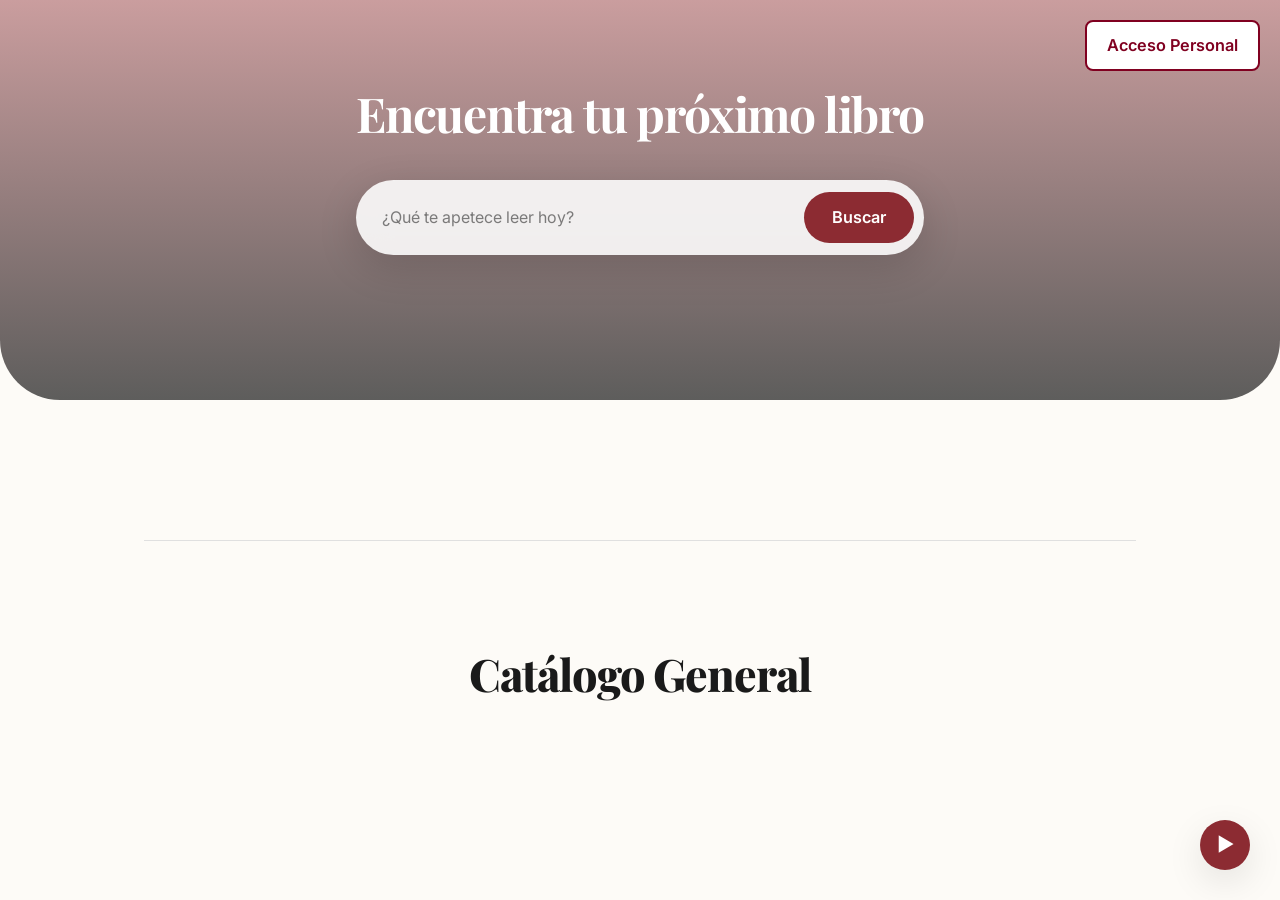
==== index.html @ 9a219c36 "Fase 3: desarrollo completo del MVP — login, préstamos, panel admin" ====
<!DOCTYPE html>
<html lang="es">
<head>
  <meta charset="UTF-8" />
  <meta name="viewport" content="width=device-width, initial-scale=1.0" />
  <link rel="preconnect" href="https://fonts.googleapis.com" />
  <link rel="preconnect" href="https://fonts.gstatic.com" crossorigin />
  <link href="https://fonts.googleapis.com/css2?family=Inter:wght@400;500;600;700&family=Playfair+Display:wght@600;700;800&display=swap" rel="stylesheet" />
  <link rel="stylesheet" href="global.css">
  <title>Inicio - Biblioteca Digital</title>
</head>

<body>
    <audio id="musica-fondo" loop>
      <source src="images/musicword-library-312688.mp3" type="audio/mpeg" />
    </audio>

    <button
      id="control-audio"
      class="boton-flotante-audio"
      onclick="toggleAudio()"
    >
      <span id="icono-audio">▶</span>
    </button>

    <script>
      function toggleAudio() {
        const audio = document.getElementById("musica-fondo");
        const icono = document.getElementById("icono-audio");
        if (audio.paused) {
          audio.play();
          icono.innerText = "⏸"; 
        } else {
          audio.pause();
          icono.innerText = "▶"; 
        }
      }
    </script>

  <header class="hero">
    <div style="position: absolute; top: 20px; right: 20px; z-index: 1000;">
        <a href="login.html" class="btn btn--outline" 
           style="background: white; color: #800020; border: 2px solid #800020; cursor: pointer; padding: 10px 20px; border-radius: 8px; font-weight: 600; text-decoration: none; display: inline-block;">
            Acceso Personal
        </a>
    </div>

    <div class="contenedor-padded seccion-index">
      <h1 class="titulo-hero">Encuentra tu próximo libro</h1>
      <form class="buscador" data-search="form">
        <label class="sr-only" for="busqueda">Buscar libros</label>
        <input id="busqueda" class="buscador__input" type="search" name="q" placeholder="¿Qué te apetece leer hoy?" autocomplete="off" data-search="input" />
        <button class="btn btn--primary" type="submit" data-search="submit">Buscar</button>
      </form>
    </div>
  </header>

  <main class="pagina">
    <hr style="border: 0; height: 1px; background: #e0e0e0; margin: 60px auto; max-width: 80%;">

    <section class="contenedor-padded">
      <div class="fila-center">
        <h2 class="titulo-seccion">Catálogo General</h2>
      </div>
      <div class="grid-destacados" data-grid="destacados"></div>
    </section>
  </main>

  <script src="js/app.js" type="module"></script>
</body>
</html>
---- global.css ----
/* =========================================================
   1) Variables
   ========================================================= */
:root {
  --color-borgona: #8C2B32;
  --color-oliva: #5D5C31;
  --color-crema: #FDFBF7;
  --color-blanco-suave: #F9F6F0;
  --color-negro: #1A1A1A;
  --color-gris: #4A4A4A;
  --color-gris-claro: #6B7280;
  --color-borde: #e5e0d8;

  --radio-grande: 20px;
  --radio-muy-grande: 28px;

  --sombra-pequena: 0 12px 32px rgba(0, 0, 0, 0.08);
  --sombra-media: 0 12px 36px rgba(0, 0, 0, 0.10);
  --sombra-vidrio: 0 8px 32px rgba(31, 38, 135, 0.15);

  --transicion: all 0.32s cubic-bezier(0.4, 0, 0.2, 1);
  --desenfoque: blur(12px);
}

/* =========================================================
   2) Reset básico
   ========================================================= */
* {
  box-sizing: border-box;
}

body {
  margin: 0;
}

img {
  max-width: 100%;
  display: block;
}

button,
input {
  font: inherit;
}

.sr-only {
  position: absolute;
  width: 1px;
  height: 1px;
  padding: 0;
  margin: -1px;
  overflow: hidden;
  clip: rect(0, 0, 0, 0);
  white-space: nowrap;
  border: 0;
}

/* =========================================================
   3) Base + Tipografía (fuentes + estilos)
   ========================================================= */

/* Boton de audio */

.boton-flotante-audio {
  position: fixed;
  bottom: 30px;
  right: 30px;
  width: 50px;
  height: 50px;
  border-radius: 50%;
  background-color: var(--color-borgona);
  color: white;
  border: none;
  cursor: pointer;
  z-index: 9999;
  box-shadow: var(--sombra-media);
  display: flex;
  align-items: center;
  justify-content: center;
  font-size: 1.2rem;
  transition: var(--transicion);
}

.boton-flotante-audio:hover {
  transform: scale(1.1);
  background-color: var(--color-negro);
}

body {
  background: var(--color-crema);
  color: var(--color-negro);
  font-family: 'Inter', system-ui, sans-serif;
  line-height: 1.65;
  font-size: 16px;
}

.fuente-serie {
  font-family: 'Playfair Display', serif;
  letter-spacing: -0.025em;
}

h1,
h2,
h3,
h4 {
  font-family: 'Playfair Display', serif;
  letter-spacing: -0.025em;
  margin: 0;
  line-height: 1.1;
}

/* Textos reutilizables */
.texto-muted {
  color: var(--color-gris-claro);
  margin: 8px 0 0;
  font-size: 0.98rem;
}

small {
  color: var(--color-gris-claro);
  font-size: 0.98rem;
}

/* Títulos reutilizables */


.titulo-seccion {
  text-align: center;
  font-size: 2.8rem;
  font-weight: 800;
  margin: 0 0 24px;
}

.titulo-seccion--grande {
  font-size: 2.4rem;
  font-weight: 800;
  text-align: left;
  margin: 0;
}

.titulo-panel {
  font-size: 2.3rem;
  font-weight: 800;
  margin: 0 0 12px;
  line-height: 1.05;
}

/* Título de tarjeta */
.titulo-card {
  font-size: 1.35rem;
  font-weight: 800;
  margin: 0;
}

/* =========================================================
   4) Contenedores y filas (reutilizables)
   ========================================================= */
.contenedor-padded {
  padding: 48px 20px;
}

.seccion-index {
  padding-top: 24px;
  padding-bottom: 72px;
}

.fila-between {
  display: flex;
  justify-content: space-between;
  align-items: center;
  gap: 16px;
}

.fila-center {
  display: flex;
  justify-content: center;
  align-items: center;
}

/* =========================================================
   5) Botones (dos sistemas: .boton y .btn)
   ========================================================= */

/* ----- Sistema del alumno (login/admin) ----- */
.boton {
  padding: 14px 36px;
  border-radius: 9999px;
  font-weight: 600;
  font-size: 1.05rem;
  cursor: pointer;
  transition: var(--transicion);
  border: none;
  display: inline-block;
  text-decoration: none;
}

/* Solo en login: botón ancho */
.contenedor-form .boton {
  width: 100%;
}

.boton-principal,
.boton-borgona {
  background: var(--color-borgona);
  color: white;
}

.boton-contorno {
  background: transparent;
  border: 2px solid var(--color-borgona);
  color: var(--color-borgona);
}

.boton:hover {
  transform: translateY(-3px) scale(1.03);
}

.boton:active {
  transform: translateY(-1px) scale(1.01);
}

.boton:focus-visible {
  outline: 3px solid rgba(140, 43, 50, 0.35);
  outline-offset: 3px;
}

.boton-principal:hover,
.boton-borgona:hover {
  background: var(--color-negro);
  box-shadow: 0 14px 32px rgba(140, 43, 50, 0.22);
}

.boton-contorno:hover {
  background: rgba(140, 43, 50, 0.08);
}

/* ----- Sistema para index (tu HTML usa .btn) ----- */
.btn {
  padding: 12px 28px;
  border-radius: 9999px;
  font-weight: 600;
  font-size: 1.02rem;
  cursor: pointer;
  transition: var(--transicion);
  border: none;
  display: inline-flex;
  align-items: center;
  justify-content: center;
  text-decoration: none;
}

.btn:hover {
  transform: translateY(-2px);
}

.btn:active {
  transform: translateY(-1px);
}

.btn:focus-visible {
  outline: 3px solid rgba(140, 43, 50, 0.35);
  outline-offset: 3px;
}

.btn--primary {
  background: var(--color-borgona);
  color: #fff;
}

.btn--primary:hover {
  background: var(--color-negro);
  box-shadow: 0 14px 32px rgba(140, 43, 50, 0.22);
}

.btn--outline {
  background: transparent;
  border: 2px solid var(--color-borgona);
  color: var(--color-borgona);
}

.btn--outline:hover {
  background: rgba(140, 43, 50, 0.08);
}

.btn--ghost {
  background: transparent;
  color: var(--color-borgona);
  padding: 10px 16px;
}

.btn--ghost:hover {
  background: rgba(140, 43, 50, 0.08);
}

/* =========================================================
   6) Tarjetas (base + variantes)
   ========================================================= */
.card {
  border-radius: var(--radio-muy-grande);
  transition: var(--transicion);
}

.card--hover:hover {
  transform: translateY(-8px);
  box-shadow: var(--sombra-media);
}

.card--glass {
  background: rgba(255, 255, 255, 0.16);
  backdrop-filter: var(--desenfoque);
  -webkit-backdrop-filter: var(--desenfoque);
  border: 1px solid rgba(255, 255, 255, 0.22);
  box-shadow: var(--sombra-vidrio);
}

.card--stat {
  background: rgba(255, 255, 255, 0.88);
  border: 1px solid rgba(0, 0, 0, 0.06);
  box-shadow: var(--sombra-pequena);
}

/* Card de index (como no usa .tarjeta-libro, le damos base visual) */
.card {
  background: rgba(255, 255, 255, 0.92);
  border: 1px solid rgba(0, 0, 0, 0.06);
  box-shadow: var(--sombra-pequena);
}

.card__body {
  padding: 18px 20px 22px;
  display: flex;
  flex-direction: column;
  gap: 12px;
}

/* Compatibilidad con clases originales */
.tarjeta-libro {
  background: rgba(255, 255, 255, 0.88);
  border: 1px solid rgba(0, 0, 0, 0.06);
  box-shadow: var(--sombra-pequena);
  border-radius: var(--radio-muy-grande);
  padding: 28px;
}

.tarjeta-estadistica {
  border-radius: var(--radio-muy-grande);
  padding: 32px;
  text-align: center;
  background: rgba(255, 255, 255, 0.88);
  border: 1px solid rgba(0, 0, 0, 0.06);
  box-shadow: var(--sombra-pequena);
}

.tarjeta-vidrio {
  border-radius: var(--radio-muy-grande);
}

/* =========================================================
   7) Inputs por contexto (NO global input)
   ========================================================= */

/* Buscador (index) */
.buscador {
  max-width: 720px;
  margin: 40px auto 0;
  display: flex;
  gap: 10px;
  align-items: center;

  background: rgba(255, 255, 255, 0.88);
  backdrop-filter: blur(16px);
  -webkit-backdrop-filter: blur(16px);

  padding: 10px;
  border-radius: 9999px;
  box-shadow: 0 12px 40px rgba(0, 0, 0, 0.15);
}

.buscador__input {
  padding: 14px 16px;
  border: none;
  border-radius: 9999px;
  width: 100%;
  margin: 0;
  background: transparent;
  color: var(--color-negro);
}

.buscador__input::placeholder {
  color: rgba(26, 26, 26, 0.55);
}

.buscador__input:focus-visible {
  outline: 3px solid rgba(140, 43, 50, 0.25);
  outline-offset: 2px;
}

.buscador .btn {
  white-space: nowrap;
}

/* Formularios (login) */
.form input,
.form__input {
  padding: 10px 18px;
  border: 1px solid var(--color-borde);
  border-radius: 9999px;
  width: 100%;
  margin-bottom: 18px;
}

.contenedor-form h2 {
  text-align: center;
}

.form label {
  display: block;
  text-align: left;
  font-weight: 400;
  font-size: 0.98rem;
  color: var(--color-gris);
  margin: 12px 0 8px;
}

.form input:focus-visible,
.form__input:focus-visible {
  outline: 3px solid rgba(140, 43, 50, 0.25);
  outline-offset: 3px;
}

.form__mensaje {
  margin: 14px 0 0;
  color: var(--color-gris-claro);
  min-height: 1.2em;
}

/* =========================================================
   8) Portadas y grids
   ========================================================= */
.grid-destacados {
  display: grid;
  grid-template-columns: repeat(auto-fill, minmax(300px, 1fr));
  gap: 40px;
  max-width: 1200px;
  margin: 0 auto;
}

.portada-libro {
  width: 80%;
  max-width: 100%;
  height: auto;
  object-fit: contain;
  border-radius: var(--radio-grande);
  margin: 18px auto 0;
}


/* =========================================================
   9) Tabla admin (mejora mínima)
   ========================================================= */
.tabla-wrap {
  overflow: auto;
}

.tabla-datos {
  width: 100%;
  border-collapse: separate;
  border-spacing: 0 12px;
  background: transparent;
  border: none;
}

.tabla-datos th {
  text-align: left;
  padding: 16px 24px;
  color: var(--color-gris-claro);
  font-weight: 700;
  font-size: 0.98rem;
}

.tabla-datos td {
  padding: 22px 24px;
  background: white;
  vertical-align: middle;
  font-size: 1rem;
  color: var(--color-negro);
}

.tabla-datos tbody tr:hover td {
  background: rgba(140, 43, 50, 0.04);
}

.tabla-datos tr td:first-child {
  border-radius: 16px 0 0 16px;
}

.tabla-datos tr td:last-child {
  border-radius: 0 16px 16px 0;
}

.etiqueta-estado {
  display: inline-block;
  padding: 8px 12px;
  border-radius: 9999px;
  font-weight: 700;
  font-size: 0.95rem;
}

.estado-disponible {
  background: rgba(46, 125, 50, 0.12);
  color: #2e7d32;
}

/* =========================================================
   10) Layouts por página (index / login / admin)
   ========================================================= */

/* ---------- Index (tu HTML usa .hero) ---------- */
.hero {
  background:
    linear-gradient(rgba(140, 43, 50, 0.62), rgba(93, 92, 49, 0.72)),
    url("images/fondo.png") center/cover no-repeat;
  color: white;
  text-align: center;
  padding: 60px 20px 70px;
  border-radius: 0 0 60px 60px;
}

.hero .titulo-hero {
  color: white;
  text-align: center;
  margin: 0 0 12px;
  font-size: 3rem;
}

/* Página del index */
.pagina {
  padding: 80px 20px;
}

/* ---------- Login ---------- */
.contenedor-login {
  display: flex;
  height: 100vh;
}

.lado-info {
  flex: 1.4;
  background:
    linear-gradient(rgba(26, 26, 26, 0.45), rgba(93, 92, 49, 0.65)),
    url("images/fondo.png") center/cover no-repeat fixed;
  display: flex;
  align-items: center;
  justify-content: center;
  padding: 40px;
  color: white;
}

.lado-formulario {
  flex: 1;
  background: var(--color-crema);
  display: flex;
  align-items: center;
  justify-content: center;
}

.contenedor-form {
  width: 100%;
  max-width: 360px;
  background: white;
  padding: 48px;
  border-radius: var(--radio-muy-grande);
  box-shadow: var(--sombra-media);
  text-align: center;
}

/* Promo login */
.tarjeta-vidrio--login {
  width: min(720px, 90%);
  padding: 56px 64px;
  text-align: center;
  border-radius: 28px;

  background: linear-gradient(135deg, rgba(255, 255, 255, 0.22), rgba(255, 255, 255, 0.10));

  backdrop-filter: blur(14px);
  -webkit-backdrop-filter: blur(18px);

  border: 1px solid rgba(255, 255, 255, 0.28);

  box-shadow:
    0 18px 60px rgba(0, 0, 0, 0.28),
    inset 0 1px 0 rgba(255, 255, 255, 0.25);

  color: rgba(255, 255, 255, 0.92);
}

.tarjeta-vidrio--login h1 {
  font-size: 3.4rem;
  margin: 0;
}

.stats-login {
  display: flex;
  gap: 56px;
  margin-top: 40px;
  justify-content: center;
}

.stats-login strong {
  font-size: 1.45rem;
  font-weight: 800;
}

/* ---------- Admin ---------- */
.contenedor-panel {
  display: grid;
  grid-template-columns: 260px 1fr;
  min-height: 100vh;
}

/* Sidebar */
.barra-lateral {
  background: rgba(255, 255, 255, 0.92);
  border-right: 1px solid var(--color-borde);
  padding: 34px 20px;
  box-shadow: 2px 0 24px rgba(0, 0, 0, 0.05);
}

/* Nav */
.lista-nav {
  list-style: none;
  padding: 0;
  margin: 40px 0 0;
}

.lista-nav__item {
  margin-bottom: 8px;
}

.lista-nav__link {
  width: 100%;
  text-align: left;

  padding: 14px 18px;
  border-radius: 14px;

  cursor: pointer;
  color: var(--color-gris);

  transition: var(--transicion);
  font-weight: 600;
  font-size: 1rem;

  display: flex;
  align-items: center;
  gap: 12px;

  background: transparent;
  border: none;
}

.lista-nav__link:focus-visible {
  outline: 3px solid rgba(140, 43, 50, 0.25);
  outline-offset: 3px;
}

.lista-nav__link.activo {
  background: var(--color-borgona);
  color: white;
  font-weight: 700;
}

/* Contenido */
.contenido-principal {
  padding: 32px 48px 56px;
  background: var(--color-crema);
}

/* Cards de estadísticas */
.rejilla-estadisticas {
  display: grid;
  grid-template-columns: repeat(auto-fit, minmax(240px, 1fr));
  gap: 24px;
  margin-bottom: 34px;
}

.tarjeta-estadistica {
  padding: 26px 24px;
  text-align: center;
  border-radius: var(--radio-muy-grande);
  background: rgba(255, 255, 255, 0.92);
  border: 1px solid rgba(0, 0, 0, 0.06);
  box-shadow: 0 14px 32px rgba(0, 0, 0, 0.08);
  transition: var(--transicion);
}

.tarjeta-estadistica:hover {
  transform: translateY(-6px);
  box-shadow: 0 18px 44px rgba(0, 0, 0, 0.12);
}

.stats-valor {
  font-size: 3.1rem;
  font-weight: 800;
  color: var(--color-borgona);
  display: block;
  margin-bottom: 6px;
}

.panel-tabla {
  padding: 34px 34px 26px;
  border-radius: var(--radio-muy-grande);

  background: rgba(255, 255, 255, 0.78);
  backdrop-filter: blur(10px);
  -webkit-backdrop-filter: blur(10px);

  border: 1px solid rgba(255, 255, 255, 0.35);
  box-shadow: 0 18px 50px rgba(0, 0, 0, 0.10);
}

.panel-tabla__header {
  display: flex;
  justify-content: space-between;
  align-items: center;
  gap: 16px;
  margin-bottom: 22px;
}

/* Título del panel */
.titulo-seccion--grande {
  margin: 0;
}

/* Tabla */
.tabla-wrap {
  overflow: auto;
  border-radius: 22px;
}

/* Base */
.tabla-datos {
  width: 100%;
  border-collapse: separate;
  border-spacing: 0;
  background: transparent;
  border: none;
}

/* Cabecera más marcada */
.tabla-datos thead th {
  text-align: left;
  padding: 16px 18px;
  color: rgba(26, 26, 26, 0.55);
  font-weight: 800;
  font-size: 0.95rem;
  letter-spacing: 0.02em;

  background: rgba(253, 251, 247, 0.85);
  border-bottom: 1px solid rgba(0, 0, 0, 0.06);
}

/* Celdas */
.tabla-datos tbody td {
  padding: 18px 18px;
  background: rgba(255, 255, 255, 0.88);
  border-bottom: 1px solid rgba(0, 0, 0, 0.05);
  font-size: 1rem;
}

/* Zebra */
.tabla-datos tbody tr:nth-child(even) td {
  background: rgba(255, 255, 255, 0.72);
}

.tabla-datos tbody tr {
  transition: var(--transicion);
}

.tabla-datos tbody tr:hover td {
  background: rgba(140, 43, 50, 0.06);
}

.tabla-datos tbody tr:hover td:first-child {
  box-shadow: inset 4px 0 0 rgba(140, 43, 50, 0.85);
}

/* Redondeos en primera y última fila para que se vea como bloque */
.tabla-datos thead th:first-child {
  border-top-left-radius: 18px;
}

.tabla-datos thead th:last-child {
  border-top-right-radius: 18px;
}

.tabla-datos tbody tr:last-child td:first-child {
  border-bottom-left-radius: 18px;
}

.tabla-datos tbody tr:last-child td:last-child {
  border-bottom-right-radius: 18px;
}

/* Estado */
.etiqueta-estado {
  display: inline-block;
  padding: 8px 12px;
  border-radius: 9999px;
  font-weight: 800;
  font-size: 0.92rem;
}

.estado-disponible {
  background: rgba(46, 125, 50, 0.12);
  color: #2e7d32;
}

/* ===== Modal ===== */
.modal[hidden] {
  display: none;
}

.modal {
  position: fixed;
  inset: 0;
  z-index: 999;
}

.modal__overlay {
  position: absolute;
  inset: 0;
  background: rgba(0, 0, 0, 0.45);
}

.modal__content {
  position: relative;
  width: min(560px, calc(100% - 32px));
  margin: 80px auto;
  border-radius: var(--radio-muy-grande);
  background: rgba(255, 255, 255, 0.92);
  box-shadow: 0 22px 70px rgba(0, 0, 0, 0.20);
  border: 1px solid rgba(0, 0, 0, 0.06);
  padding: 26px 26px 22px;
}

.modal__header {
  display: flex;
  justify-content: space-between;
  align-items: center;
  gap: 12px;
  margin-bottom: 10px;
}

.modal__title {
  margin: 0;
  font-size: 1.9rem;
}

.modal__desc {
  margin: 0 0 18px;
  color: var(--color-gris-claro);
}

.modal__actions {
  display: flex;
  gap: 12px;
  justify-content: flex-end;
  margin-top: 6px;
}

/* Select consistente con inputs del formulario */
.form__select {
  padding: 10px 18px;
  border: 1px solid var(--color-borde);
  border-radius: 9999px;
  width: 100%;
  margin-bottom: 18px;
  background: white;
}

.form__file {
  width: 100%;
  margin-bottom: 18px;
  padding: 12px 14px;
  border: 1px dashed var(--color-borde);
  border-radius: 18px;
  background: rgba(255, 255, 255, 0.7);
}

.form__file::file-selector-button {
  margin-right: 12px;
  padding: 10px 16px;
  border-radius: 9999px;
  border: 2px solid var(--color-borgona);
  background: transparent;
  color: var(--color-borgona);
  font-weight: 700;
  cursor: pointer;
  transition: var(--transicion);
}

.form__file::file-selector-button:hover {
  background: rgba(140, 43, 50, 0.08);
  transform: translateY(-1px);
}

.form__file::file-selector-button:active {
  transform: translateY(0);
}

.preview-imagen {
  border: 1px solid rgba(0, 0, 0, 0.06);
  background: rgba(255, 255, 255, 0.75);
  border-radius: 22px;
  padding: 12px;
  margin: 6px 0 14px;
}

.preview-imagen__texto {
  margin: 0 0 10px;
  color: var(--color-gris-claro);
  font-size: 0.95rem;
}

.preview-imagen__img {
  width: 100%;
  max-height: 220px;
  object-fit: contain;
  border-radius: 18px;
}


/* =========================================================
   11) Multimedia y Animaciones
   ========================================================= */

/* Animación para que la página cargue de forma elegante */
@keyframes fadeInPage {
  from { opacity: 0; transform: translateY(10px); }
  to { opacity: 1; transform: translateY(0); }
}

.hero, .contenedor-login, .contenedor-panel {
  animation: fadeInPage 0.8s ease-out forwards;
}

/* Ajuste del Hero para que la imagen de fondo 
   no dificulte la lectura del texto */
.hero {
  position: relative;
  /* El degradado lineal asegura que el texto blanco se vea bien sobre cualquier foto */
  background: 
    linear-gradient(rgba(140, 43, 50, 0.45), rgba(26, 26, 26, 0.7)),
    url("images/fondo.png") center/cover no-repeat;
  display: flex;
  flex-direction: column;
  justify-content: center;
  align-items: center;
  min-height: 400px;
}

/* =========================================================
   12) Media Queries (Tablet y Móvil)
   ========================================================= */

/* ----- TABLET (≤ 900px) ----- */
@media (max-width: 900px) {
  .contenedor-login {
    flex-direction: row; 
  }
  
  .lado-info {
    flex: 1;
    padding: 20px;
  }

  .tarjeta-vidrio--login h1 {
    font-size: 2.2rem;
  }

  /* Admin: El menú lateral se pone arriba */
  .contenedor-panel {
    grid-template-columns: 1fr;
  }

  .barra-lateral {
    border-right: none;
    border-bottom: 1px solid var(--color-borde);
  }

  .lista-nav {
    display: flex;
    flex-wrap: wrap;
    gap: 10px;
    margin-top: 10px;
  }

  .grid-destacados {
    grid-template-columns: repeat(2, 1fr);
    gap: 20px;
  }
}

/* ----- MÓVIL (≤ 600px) ----- */
@media (max-width: 600px) {
  /* En móvil quitamos la imagen lateral del login para ir directos al grano */
  .lado-info {
    display: none;
  }

  .contenedor-form {
    max-width: 100%;
    margin: 20px;
    padding: 30px 20px;
    box-shadow: none;
  }

  .hero .titulo-hero {
    font-size: 2rem;
    padding: 0 10px;
  }

  /* Buscador apilado */
  .buscador {
    flex-direction: column;
    width: 90%;
    border-radius: 20px;
    padding: 15px;
  }

  .buscador__input {
    text-align: center;
    margin-bottom: 10px;
  }

  .buscador .btn {
    width: 100%;
  }

  .grid-destacados {
    grid-template-columns: 1fr;
  }

  /* REQUISITO: Tabla con scroll horizontal para no romper el layout */
  .tabla-wrap {
    display: block;
    width: 100%;
    overflow-x: auto;
    -webkit-overflow-scrolling: touch;
  }

  .tabla-datos {
    min-width: 600px;
  }

  .rejilla-estadisticas {
    grid-template-columns: 1fr;
  }
}
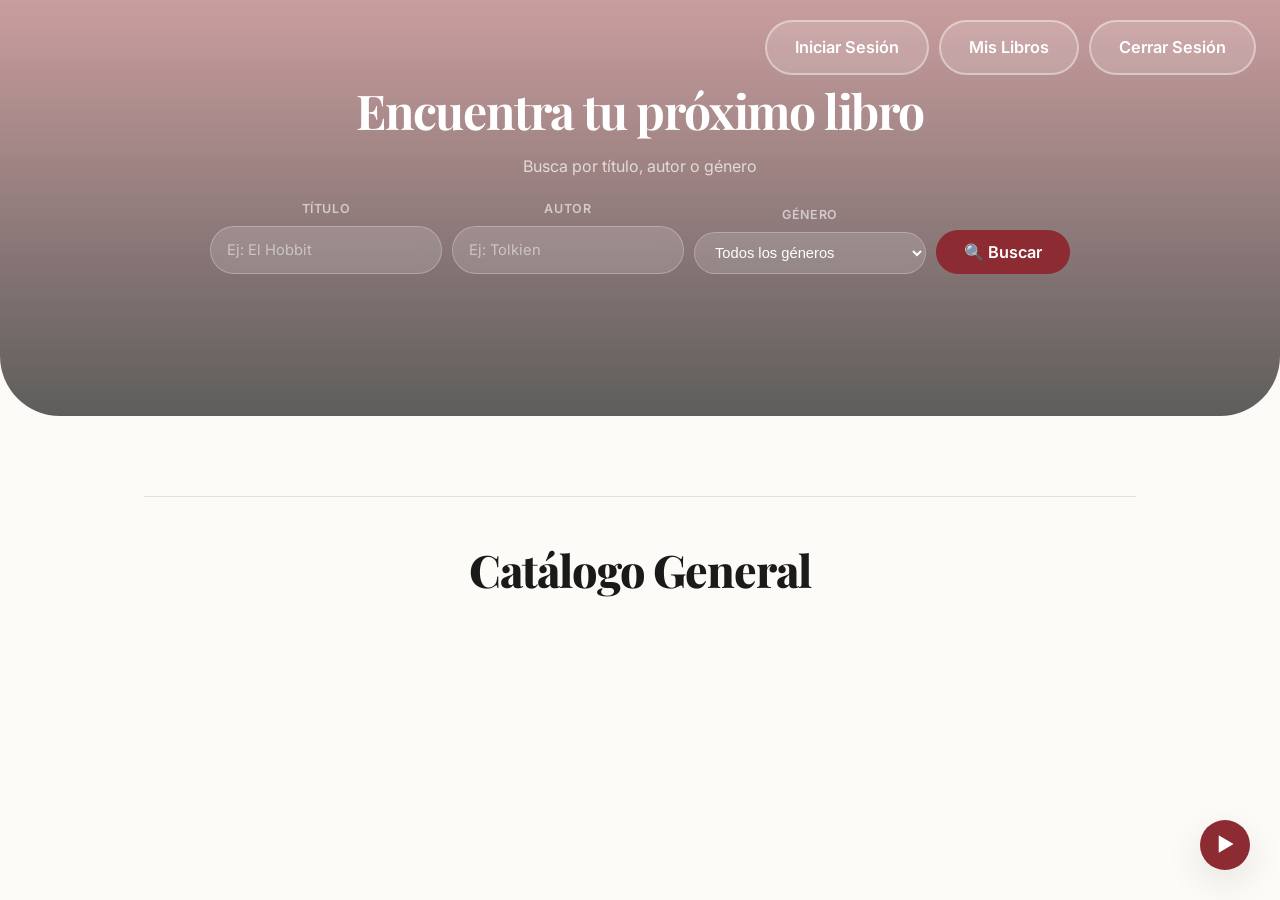
==== commit 0509c8c8: "Simplificar codigo para defensa FP, separar CSS del JS y anadir EXPLICACION_PROYECTO.md" ====
--- a/index.html
+++ b/index.html
@@ -1,4 +1,6 @@
 <!DOCTYPE html>
+<!-- index.html — Página principal del catálogo de libros (pública).
+     El JavaScript app.js carga los libros, filtros y reseñas. -->
 <html lang="es">
 <head>
   <meta charset="UTF-8" />
@@ -7,65 +9,93 @@
   <link rel="preconnect" href="https://fonts.gstatic.com" crossorigin />
   <link href="https://fonts.googleapis.com/css2?family=Inter:wght@400;500;600;700&family=Playfair+Display:wght@600;700;800&display=swap" rel="stylesheet" />
   <link rel="stylesheet" href="global.css">
-  <title>Inicio - Biblioteca Digital</title>
+  <title>Inicio — Biblioteca Digital</title>
 </head>
 
 <body>
-    <audio id="musica-fondo" loop>
-      <source src="images/musicword-library-312688.mp3" type="audio/mpeg" />
-    </audio>
-
-    <button
-      id="control-audio"
-      class="boton-flotante-audio"
-      onclick="toggleAudio()"
-    >
-      <span id="icono-audio">▶</span>
-    </button>
-
-    <script>
-      function toggleAudio() {
-        const audio = document.getElementById("musica-fondo");
-        const icono = document.getElementById("icono-audio");
-        if (audio.paused) {
-          audio.play();
-          icono.innerText = "⏸"; 
-        } else {
-          audio.pause();
-          icono.innerText = "▶"; 
-        }
-      }
-    </script>
+  <audio id="musica-fondo" loop>
+    <source src="imagenes/musicword-library-312688.mp3" type="audio/mpeg" />
+  </audio>
+  <button id="control-audio" class="boton-flotante-audio" onclick="toggleAudio()">
+    <span id="icono-audio">▶</span>
+  </button>
+  <script>
+    function toggleAudio() {
+      const audio = document.getElementById("musica-fondo");
+      const icono = document.getElementById("icono-audio");
+      if (audio.paused) { audio.play(); icono.innerText = "⏸"; }
+      else { audio.pause(); icono.innerText = "▶"; }
+    }
+  </script>
 
   <header class="hero">
-    <div style="position: absolute; top: 20px; right: 20px; z-index: 1000;">
-        <a href="login.html" class="btn btn--outline" 
-           style="background: white; color: #800020; border: 2px solid #800020; cursor: pointer; padding: 10px 20px; border-radius: 8px; font-weight: 600; text-decoration: none; display: inline-block;">
-            Acceso Personal
-        </a>
+    <div class="hero-nav">
+      <a id="btn-login" href="login.html" class="btn btn--outline btn-nav-hero">
+        Iniciar Sesión
+      </a>
+      <a id="btn-acceso-personal" href="mis-libros.html" class="btn btn--outline btn-nav-hero" hidden>
+        Mis Libros
+      </a>
+      <a id="btn-logout-index" href="api/logout.php" class="btn btn--outline btn-nav-hero" hidden>
+        Cerrar Sesión
+      </a>
     </div>
 
     <div class="contenedor-padded seccion-index">
       <h1 class="titulo-hero">Encuentra tu próximo libro</h1>
-      <form class="buscador" data-search="form">
-        <label class="sr-only" for="busqueda">Buscar libros</label>
-        <input id="busqueda" class="buscador__input" type="search" name="q" placeholder="¿Qué te apetece leer hoy?" autocomplete="off" data-search="input" />
-        <button class="btn btn--primary" type="submit" data-search="submit">Buscar</button>
+      <p class="hero-subtitulo">Busca por título, autor o género</p>
+
+      <form data-search="form">
+        <div class="filtros-wrap">
+          <div class="filtro-grupo">
+            <label for="filtro-titulo">Título</label>
+            <input id="filtro-titulo" type="text" placeholder="Ej: El Hobbit" autocomplete="off" data-filter="titulo" />
+          </div>
+          <div class="filtro-grupo">
+            <label for="filtro-autor">Autor</label>
+            <input id="filtro-autor" type="text" placeholder="Ej: Tolkien" autocomplete="off" data-filter="autor" />
+          </div>
+          <div class="filtro-grupo">
+            <label for="filtro-genero">Género</label>
+            <select id="filtro-genero" data-filter="genero">
+              <option value="">Todos los géneros</option>
+            </select>
+          </div>
+          <button class="btn btn--primary btn-buscar-filtros" type="submit">🔍 Buscar</button>
+        </div>
       </form>
     </div>
   </header>
 
   <main class="pagina">
-    <hr style="border: 0; height: 1px; background: #e0e0e0; margin: 60px auto; max-width: 80%;">
+    <hr class="separador-catalogo">
 
-    <section class="contenedor-padded">
+    <section class="contenedor-padded seccion-catalogo">
       <div class="fila-center">
         <h2 class="titulo-seccion">Catálogo General</h2>
       </div>
+
+      <p id="banner-recomendaciones" hidden>
+        ✨ Hola, <strong id="banner-nombre"></strong> — hemos ordenado el catálogo según tus preferencias
+        (<span id="banner-prefs-texto"></span>).
+        <a href="mis-libros.html" class="banner-prefs__link">Cambiarlas</a>
+      </p>
+
       <div class="grid-destacados" data-grid="destacados"></div>
     </section>
   </main>
 
+  <div id="modal-resenas" class="modal" hidden>
+    <div class="modal__overlay"></div>
+    <div class="modal__content">
+      <div class="modal__header">
+        <h3 class="modal__title" id="modal-resenas-titulo"></h3>
+        <button id="cerrar-modal-resenas" class="boton boton-contorno btn-cerrar-modal">✕ Cerrar</button>
+      </div>
+      <div id="modal-resenas-lista" class="modal-resenas-lista"></div>
+    </div>
+  </div>
+
   <script src="js/app.js" type="module"></script>
 </body>
-</html>+</html>
--- a/global.css
+++ b/global.css
@@ -1,5 +1,12 @@
+/* =============================================================================
+   global.css — Estilos de toda la aplicación Biblioteca Digital
+   
+   Incluye: colores, tipografía, login, catálogo, tarjetas flip, panel admin,
+   préstamos, modales, reseñas y mensajes de error/éxito.
+   ============================================================================= */
+
 /* =========================================================
-   1) Variables
+   1) Variables de color y diseño
    ========================================================= */
 :root {
   --color-borgona: #8C2B32;
@@ -333,13 +340,318 @@
   gap: 12px;
 }
 
-/* Compatibilidad con clases originales */
+/* ── Tarjeta de libro (rediseño con portada) ── */
+/* ── Flip card ──────────────────────────────────────────────── */
 .tarjeta-libro {
-  background: rgba(255, 255, 255, 0.88);
+  perspective: 1000px;
+  background: transparent;
+  border: none;
+  box-shadow: none;
+  border-radius: var(--radio-muy-grande);
+  cursor: pointer;
+  min-height: 420px;
+}
+
+.tarjeta-libro__flip-inner {
+  position: relative;
+  width: 100%;
+  height: 100%;
+  min-height: 420px;
+  transition: transform 0.55s cubic-bezier(0.4, 0.2, 0.2, 1);
+  transform-style: preserve-3d;
+}
+
+.tarjeta-libro.flipped .tarjeta-libro__flip-inner {
+  transform: rotateY(180deg);
+}
+
+/* Cara delantera y trasera */
+.tarjeta-libro__cara-front,
+.tarjeta-libro__cara-back {
+  position: absolute;
+  top: 0; left: 0;
+  width: 100%;
+  height: 100%;
+  min-height: 420px;
+  backface-visibility: hidden;
+  -webkit-backface-visibility: hidden;
+  border-radius: var(--radio-muy-grande);
+  overflow: hidden;
+  display: flex;
+  flex-direction: column;
+  background: rgba(255, 255, 255, 0.92);
   border: 1px solid rgba(0, 0, 0, 0.06);
   box-shadow: var(--sombra-pequena);
-  border-radius: var(--radio-muy-grande);
-  padding: 28px;
+}
+
+/* La cara trasera empieza rotada */
+.tarjeta-libro__cara-back {
+  transform: rotateY(180deg);
+  background: rgba(255, 255, 255, 0.97);
+  border: 2px solid var(--color-borgona);
+  justify-content: center;
+  align-items: center;
+  padding: 28px 24px;
+  gap: 14px;
+  text-align: center;
+}
+
+.tarjeta-libro__cara-front:hover {
+  box-shadow: 0 20px 48px rgba(0, 0, 0, 0.13);
+}
+
+/* Cara trasera — sinopsis */
+.tarjeta-libro__back-titulo {
+  font-family: 'Playfair Display', serif;
+  font-size: 1.2rem;
+  font-weight: 700;
+  color: var(--color-borgona);
+  margin: 0;
+  line-height: 1.3;
+}
+
+.tarjeta-libro__back-autor {
+  font-size: 0.88rem;
+  color: var(--color-gris-claro);
+  margin: 0;
+}
+
+.tarjeta-libro__back-sinopsis {
+  font-size: 0.88rem;
+  color: var(--color-gris);
+  line-height: 1.65;
+  margin: 0;
+  display: -webkit-box;
+  -webkit-line-clamp: 7;
+  -webkit-box-orient: vertical;
+  overflow: hidden;
+}
+
+.tarjeta-libro__back-sin-desc {
+  font-size: 0.85rem;
+  color: var(--color-gris-claro);
+  font-style: italic;
+  margin: 0;
+}
+
+.tarjeta-libro__back-badge {
+  display: inline-block;
+  padding: 4px 14px;
+  border-radius: 9999px;
+  font-size: 0.78rem;
+  font-weight: 700;
+  background: rgba(123, 29, 29, 0.1);
+  color: var(--color-borgona);
+  border: 1px solid rgba(123, 29, 29, 0.25);
+}
+
+.tarjeta-libro__back-hint {
+  font-size: 0.75rem;
+  color: var(--color-gris-claro);
+  margin-top: auto;
+}
+
+/* Zona de la portada */
+.tarjeta-libro__portada-wrap {
+  background: linear-gradient(135deg, #f0ebe3, #e8dfd4);
+  display: flex;
+  align-items: center;
+  justify-content: center;
+  padding: 20px;
+  min-height: 200px;
+}
+
+.tarjeta-libro__portada {
+  width: auto;
+  max-width: 100%;
+  max-height: 200px;
+  object-fit: contain;
+  border-radius: 10px;
+  box-shadow: 0 8px 24px rgba(0,0,0,0.18);
+  transition: var(--transicion);
+}
+
+.tarjeta-libro:hover .tarjeta-libro__portada {
+  transform: scale(1.04);
+}
+
+/* Portada pequeña (para préstamos, en línea con texto) */
+.tarjeta-libro__portada--pequena {
+  width: 60px;
+  height: 80px;
+  object-fit: cover;
+  border-radius: 8px;
+  box-shadow: 0 4px 12px rgba(0,0,0,0.15);
+  flex-shrink: 0;
+}
+
+/* Cuerpo de texto */
+.tarjeta-libro__cuerpo {
+  padding: 20px 22px 22px;
+  display: flex;
+  flex-direction: column;
+  gap: 8px;
+  flex: 1;
+}
+
+.tarjeta-libro__titulo {
+  font-size: 1.15rem;
+  font-weight: 800;
+  margin: 0;
+  color: var(--color-negro);
+  line-height: 1.2;
+}
+
+.tarjeta-libro__autor {
+  margin: 0;
+  color: var(--color-gris-claro);
+  font-size: 0.92rem;
+}
+
+.tarjeta-libro__desc {
+  margin: 4px 0 0;
+  font-size: 0.88rem;
+  color: var(--color-gris);
+  line-height: 1.5;
+  display: -webkit-box;
+  -webkit-line-clamp: 4;
+  -webkit-box-orient: vertical;
+  overflow: hidden;
+  line-clamp: calc();
+}
+
+/* Badges de estado */
+.badge {
+  display: inline-block;
+  padding: 4px 12px;
+  border-radius: 9999px;
+  font-size: 0.8rem;
+  font-weight: 700;
+  align-self: flex-start;
+}
+
+.badge--disponible {
+  background: rgba(46, 125, 50, 0.12);
+  color: #2e7d32;
+}
+
+.badge--prestado {
+  background: rgba(140, 43, 50, 0.12);
+  color: var(--color-borgona);
+}
+
+/* Skeleton loader mientras cargan las portadas */
+.tarjeta-libro--skeleton {
+  pointer-events: none;
+}
+
+.skeleton-portada {
+  background: linear-gradient(90deg, #ede8e0 25%, #f5f0ea 50%, #ede8e0 75%);
+  background-size: 200% 100%;
+  animation: shimmer 1.4s infinite;
+  height: 200px;
+  border-radius: var(--radio-muy-grande) var(--radio-muy-grande) 0 0;
+}
+
+.skeleton-texto {
+  height: 90px;
+  margin: 16px;
+  border-radius: 12px;
+  background: linear-gradient(90deg, #ede8e0 25%, #f5f0ea 50%, #ede8e0 75%);
+  background-size: 200% 100%;
+  animation: shimmer 1.4s infinite;
+}
+
+@keyframes shimmer {
+  0%   { background-position: 200% 0; }
+  100% { background-position: -200% 0; }
+}
+
+/* ── Tarjeta en préstamos (layout horizontal con portada pequeña) ── */
+#mis-prestamos .tarjeta-libro,
+#catalogo-prestamos .tarjeta-libro {
+  flex-direction: row;
+  align-items: center;
+  padding: 16px 20px;
+  gap: 16px;
+  min-height: unset;
+}
+
+#mis-prestamos .tarjeta-libro__cuerpo,
+#catalogo-prestamos .tarjeta-libro__cuerpo {
+  padding: 0;
+}
+
+/* ── Filas del panel admin ── */
+.fila-admin-libro {
+  display: flex;
+  justify-content: space-between;
+  align-items: center;
+  gap: 16px;
+  padding: 14px 18px;
+  border-radius: 16px;
+  margin-bottom: 10px;
+  background: rgba(255,255,255,0.7);
+  border: 1px solid rgba(0,0,0,0.06);
+  transition: var(--transicion);
+}
+
+.fila-admin-libro:hover {
+  background: rgba(140, 43, 50, 0.04);
+}
+
+.fila-admin-libro__info {
+  display: flex;
+  align-items: center;
+  gap: 14px;
+}
+
+.admin-miniatura {
+  width: 44px;
+  height: 58px;
+  object-fit: cover;
+  border-radius: 8px;
+  box-shadow: 0 3px 10px rgba(0,0,0,0.12);
+  flex-shrink: 0;
+}
+
+.admin-miniatura--vacia {
+  width: 44px;
+  height: 58px;
+  display: flex;
+  align-items: center;
+  justify-content: center;
+  font-size: 1.5rem;
+  background: linear-gradient(135deg, #f0ebe3, #e8dfd4);
+  border-radius: 8px;
+}
+
+/* Preview de Google Books en el modal */
+#gb-preview {
+  margin-top: 14px;
+  padding: 14px;
+  border-radius: 16px;
+  background: rgba(140, 43, 50, 0.05);
+  border: 1px solid rgba(140, 43, 50, 0.12);
+  display: flex;
+  gap: 14px;
+  align-items: flex-start;
+}
+
+#gb-preview[hidden] { display: none; }
+
+#gb-preview-img {
+  width: 60px;
+  border-radius: 6px;
+  box-shadow: 0 4px 12px rgba(0,0,0,0.15);
+  flex-shrink: 0;
+}
+
+#gb-preview-desc {
+  font-size: 0.88rem;
+  color: var(--color-gris);
+  line-height: 1.5;
+  margin: 0;
 }
 
 .tarjeta-estadistica {
@@ -519,7 +831,7 @@
 .hero {
   background:
     linear-gradient(rgba(140, 43, 50, 0.62), rgba(93, 92, 49, 0.72)),
-    url("images/fondo.png") center/cover no-repeat;
+    url("imagenes/fondo.png") center/cover no-repeat;
   color: white;
   text-align: center;
   padding: 60px 20px 70px;
@@ -548,7 +860,7 @@
   flex: 1.4;
   background:
     linear-gradient(rgba(26, 26, 26, 0.45), rgba(93, 92, 49, 0.65)),
-    url("images/fondo.png") center/cover no-repeat fixed;
+    url("imagenes/fondo.png") center/cover no-repeat fixed;
   display: flex;
   align-items: center;
   justify-content: center;
@@ -953,7 +1265,7 @@
   /* El degradado lineal asegura que el texto blanco se vea bien sobre cualquier foto */
   background: 
     linear-gradient(rgba(140, 43, 50, 0.45), rgba(26, 26, 26, 0.7)),
-    url("images/fondo.png") center/cover no-repeat;
+    url("imagenes/fondo.png") center/cover no-repeat;
   display: flex;
   flex-direction: column;
   justify-content: center;
@@ -1058,4 +1370,604 @@
   .rejilla-estadisticas {
     grid-template-columns: 1fr;
   }
-}+}
+/* =========================================================
+   AÑADIDOS — Nuevas funcionalidades
+   ========================================================= */
+
+.hero-mini {
+  background:
+    linear-gradient(rgba(140, 43, 50, 0.7), rgba(26, 26, 26, 0.75)),
+    url("imagenes/fondo.png") center/cover no-repeat;
+  color: white;
+}
+
+.header-usuario {
+  display: flex;
+  justify-content: space-between;
+  align-items: center;
+  padding: 22px 36px;
+  flex-wrap: wrap;
+  gap: 12px;
+}
+
+.header-usuario__marca h1 { color: white; font-size: 1.8rem; margin: 0; }
+.header-usuario__bienvenida { margin: 4px 0 0; font-size: 0.9rem; color: rgba(255,255,255,0.75); font-style: italic; }
+.header-usuario__nav { display: flex; align-items: center; gap: 20px; }
+.header-usuario__nav a { color: rgba(255,255,255,0.85); font-size: 0.95rem; font-weight: 500; text-decoration: none; transition: var(--transicion); }
+.header-usuario__nav a:hover { color: white; }
+
+.stats-grid { display: flex; gap: 20px; margin-bottom: 32px; }
+.stat-card { background: white; border: 1px solid var(--color-borde); border-radius: var(--radio-muy-grande); padding: 24px 20px; flex: 1; text-align: center; transition: var(--transicion); }
+.stat-card:hover { transform: translateY(-4px); box-shadow: var(--sombra-media); }
+.stat-card h4 { font-family: 'Inter', system-ui, sans-serif; font-size: 0.82rem; font-weight: 600; text-transform: uppercase; letter-spacing: 0.05em; color: var(--color-gris-claro); margin-bottom: 10px; }
+
+.header-admin { display: flex; justify-content: space-between; align-items: center; gap: 16px; margin-bottom: 28px; padding-bottom: 20px; border-bottom: 1px solid var(--color-borde); }
+
+.filtros-wrap { max-width: 860px; margin: 20px auto 0; display: grid; grid-template-columns: 1fr 1fr 1fr auto; gap: 10px; align-items: end; }
+.filtro-grupo label { display: block; font-size: 0.78rem; font-weight: 600; text-transform: uppercase; letter-spacing: 0.05em; color: rgba(255,255,255,0.6); margin-bottom: 6px; }
+.filtro-grupo input, .filtro-grupo select { width: 100%; padding: 11px 16px; border-radius: 9999px; border: 1px solid rgba(255,255,255,0.25); background: rgba(255,255,255,0.15); color: white; font-size: 0.92rem; margin-bottom: 0; backdrop-filter: blur(8px); }
+.filtro-grupo input::placeholder { color: rgba(255,255,255,0.5); }
+.filtro-grupo input:focus-visible, .filtro-grupo select:focus-visible { outline: 2px solid rgba(255,255,255,0.6); }
+.filtro-grupo select option { background: var(--color-negro); color: white; }
+
+#banner-recomendaciones { max-width: 1200px; margin: 0 auto 24px; padding: 12px 20px; background: rgba(140,43,50,0.08); border: 1px solid rgba(140,43,50,0.2); border-radius: 14px; font-size: 0.92rem; color: var(--color-negro); }
+
+#panel-preferencias { background: white; border: 1px solid var(--color-borde); border-radius: var(--radio-muy-grande); padding: 28px 32px; margin-bottom: 40px; box-shadow: var(--sombra-pequena); }
+#panel-preferencias input { padding: 10px 16px; border-radius: 9999px; border: 1px solid var(--color-borde); width: 100%; font-size: 0.92rem; color: var(--color-negro); background: var(--color-crema); transition: var(--transicion); }
+#panel-preferencias input:focus-visible { outline: 2px solid rgba(140,43,50,0.3); border-color: var(--color-borgona); }
+#panel-preferencias label { display: block; font-size: 0.78rem; font-weight: 600; text-transform: uppercase; letter-spacing: 0.05em; color: var(--color-gris-claro); margin-bottom: 6px; }
+
+#mis-prestamos .tarjeta-libro { flex-direction: column; padding: 20px; align-items: stretch; }
+#mis-prestamos .tarjeta-libro__cuerpo { padding: 0; }
+
+#paginacion-disponibles { display: flex; gap: 8px; justify-content: center; margin-top: 28px; flex-wrap: wrap; }
+
+@media (max-width: 680px) {
+  .filtros-wrap { grid-template-columns: 1fr; }
+  .stats-grid { flex-direction: column; }
+  .header-usuario { padding: 16px 20px; }
+}
+/* ── Clases generadas por JavaScript ────────────────────────── */
+
+/* app.js — modal de reseñas */
+.resena-sin-datos { color: var(--color-gris-claro); font-style: italic; }
+.resena-item { padding: 16px 0; border-bottom: 1px solid var(--color-borde); }
+.resena-item__cabecera { display: flex; justify-content: space-between; align-items: center; margin-bottom: 8px; }
+.resena-item__estrellas { color: var(--color-borgona); font-size: 1.1rem; }
+.resena-item__meta { font-size: 0.82rem; color: var(--color-gris-claro); }
+.resena-item__comentario { margin: 0; font-size: 0.93rem; color: var(--color-gris); line-height: 1.6; }
+.resena-item__sin-comentario { margin: 0; font-size: 0.88rem; color: var(--color-gris-claro); font-style: italic; }
+
+/* app.js — catálogo vacío */
+.catalogo-vacio { color: var(--color-gris-claro); font-style: italic; text-align: center; grid-column: 1 / -1; }
+
+/* app.js — género en la tarjeta */
+.tarjeta-libro__genero { font-size: 0.8rem; color: var(--color-borgona); margin: 2px 0 0; font-style: italic; }
+
+/* app.js — reseñas en la tarjeta */
+.resenas-wrap__fila { display: flex; align-items: center; gap: 8px; margin-top: 6px; flex-wrap: wrap; }
+.resenas-wrap__media { color: var(--color-borgona); }
+.resenas-wrap__cuenta { color: var(--color-gris-claro); font-size: 0.82rem; }
+.btn-ver-resenas { background: none; border: none; cursor: pointer; color: var(--color-borgona); font-size: 0.82rem; font-weight: 600; padding: 0; text-decoration: underline; }
+
+/* app.js — banner de preferencias */
+.banner-prefs__link { color: var(--color-borgona); }
+
+/* admin.js — info del libro en la lista */
+.admin-libro__autor { color: gray; margin-left: 6px; }
+.admin-libro__badge { margin-left: 10px; }
+
+/* admin.js y usuarios.js — tabla de usuarios */
+.tabla-usuarios { width: 100%; border-collapse: collapse; background: white; border-radius: 12px; overflow: hidden; box-shadow: 0 2px 8px rgba(0,0,0,0.07); }
+.tabla-usuarios thead tr { background: var(--color-borgona); color: white; text-align: left; }
+.tabla-usuarios th { padding: 14px 18px; }
+.tabla-usuarios td { padding: 12px 18px; }
+.tabla-usuarios td.td-meta { font-size: 0.85rem; }
+.tabla-usuarios tr.fila-par { background: #fafafa; }
+.tabla-usuarios tr.fila-impar { background: white; }
+.badge-rol { color: white; padding: 3px 12px; border-radius: 20px; font-size: 0.8rem; }
+.badge-rol--admin { background: var(--color-borgona); }
+.badge-rol--usuario { background: var(--color-oliva, #6b7c3a); }
+
+/* prestamos.js — tarjeta de libro prestado */
+.prestamo-portada { width: 54px; height: 72px; object-fit: cover; border-radius: 6px; flex-shrink: 0; }
+.prestamo-cabecera { display: flex; gap: 14px; align-items: center; }
+.prestamo-nota-wrap { margin-top: 14px; border-top: 1px solid lightgray; padding-top: 12px; }
+.prestamo-nota-label { font-size: 0.85rem; color: gray; margin-bottom: 6px; }
+.prestamo-nota-textarea { width: 100%; padding: 8px 12px; border-radius: 12px; border: 1px solid gray; font-size: 0.85rem; resize: vertical; min-height: 60px; }
+.prestamo-botones { display: flex; gap: 8px; margin-top: 8px; }
+
+/* prestamos.js — reseña inline */
+.resena-inline-label { font-size: 0.85rem; color: gray; margin-bottom: 8px; }
+.resena-inline-estrellas { display: flex; gap: 6px; margin-bottom: 8px; }
+.resena-inline-estrella { font-size: 1.4rem; background: none; border: none; cursor: pointer; opacity: 0.3; transition: opacity 0.2s; }
+.resena-inline-textarea { width: 100%; padding: 8px 12px; border-radius: 12px; border: 1px solid gray; font-size: 0.85rem; resize: vertical; min-height: 60px; }
+.resena-inline-btn { margin-top: 8px; font-size: 0.85rem; width: 100%; }
+.resena-inline-msg { font-size: 0.82rem; margin-top: 6px; min-height: 1em; }
+
+/* prestamos.js — género en tarjeta disponible */
+.tarjeta-disponible__genero { font-size: 0.8rem; color: gold; margin: 0; }
+
+/* prestamos.js — mensajes de estado */
+.msg-cargando { color: gray; }
+.msg-vacio { color: gray; font-style: italic; }
+
+
+/* ═══════════════════════════════════════════════════════════
+   Clases utilitarias para eliminar estilos inline del JS
+   ═══════════════════════════════════════════════════════════ */
+
+/* app.js — item de reseña en el modal */
+.resena-item {
+  padding: 16px 0;
+  border-bottom: 1px solid var(--color-borde);
+}
+
+/* app.js — texto de reseña sin comentario */
+.resena-sin-comentario {
+  margin: 0;
+  font-size: 0.88rem;
+  color: var(--color-gris-claro);
+  font-style: italic;
+}
+
+/* app.js — texto de reseña con comentario */
+.resena-comentario {
+  margin: 0;
+  font-size: 0.93rem;
+  color: var(--color-gris);
+  line-height: 1.6;
+}
+
+/* app.js — cabecera de cada reseña (estrellas + autor/fecha) */
+.resena-cabecera {
+  display: flex;
+  justify-content: space-between;
+  align-items: center;
+  margin-bottom: 8px;
+}
+
+.resena-estrellas {
+  color: var(--color-borgona);
+  font-size: 1.1rem;
+}
+
+.resena-meta {
+  font-size: 0.82rem;
+  color: var(--color-gris-claro);
+}
+
+/* app.js — bloque de reseñas dentro de una tarjeta */
+.resenas-tarjeta {
+  display: flex;
+  align-items: center;
+  gap: 8px;
+  margin-top: 6px;
+  flex-wrap: wrap;
+}
+
+.resenas-media {
+  color: var(--color-borgona);
+}
+
+.resenas-cantidad {
+  color: var(--color-gris-claro);
+  font-size: 0.82rem;
+}
+
+.btn-ver-resenas {
+  background: none;
+  border: none;
+  cursor: pointer;
+  color: var(--color-borgona);
+  font-size: 0.82rem;
+  font-weight: 600;
+  padding: 0;
+  text-decoration: underline;
+}
+
+/* admin.js — fila de la lista de libros */
+.fila-admin-libro__autor {
+  color: gray;
+  margin-left: 6px;
+}
+
+.badge--admin {
+  margin-left: 10px;
+}
+
+/* admin.js — botón eliminar libro */
+.btn-eliminar-libro {
+  font-size: 0.85rem;
+  padding: 6px 16px;
+}
+
+/* admin.js — mensajes de estado del formulario */
+.msg-ok    { color: green; }
+.msg-error { color: red; }
+.msg-warn  { color: orange; }
+.msg-info  { color: var(--color-borgona); }
+.msg-cargando { color: blue; }
+
+/* usuarios.js — tabla de usuarios */
+.tabla-usuarios {
+  width: 100%;
+  border-collapse: collapse;
+  background-color: white;
+  border-radius: 12px;
+  overflow: hidden;
+  box-shadow: 0 2px 8px rgba(0,0,0,0.07);
+}
+
+.tabla-usuarios th {
+  padding: 14px 18px;
+  background: var(--color-borgona);
+  color: white;
+  text-align: left;
+}
+
+.tabla-usuarios td {
+  padding: 12px 18px;
+}
+
+.tabla-usuarios tr:nth-child(even) {
+  background-color: #fafafa;
+}
+
+.tabla-usuarios tr {
+  border-bottom: 1px solid var(--color-borde);
+}
+
+.badge-rol {
+  color: white;
+  padding: 3px 12px;
+  border-radius: 20px;
+  font-size: 0.8rem;
+}
+
+.badge-rol--admin   { background: var(--color-borgona); }
+.badge-rol--usuario { background: var(--color-oliva); }
+
+.td-fecha { font-size: 0.85rem; }
+
+.btn-eliminar-usuario {
+  font-size: 0.85rem;
+  padding: 5px 14px;
+  color: var(--color-borgona);
+  border-color: var(--color-borgona);
+}
+
+/* prestamos.js — tarjeta de libro prestado */
+.tarjeta-prestado {
+  display: flex;
+  flex-direction: column;
+  padding: 20px;
+}
+
+.tarjeta-prestado__cabecera {
+  display: flex;
+  gap: 14px;
+  align-items: center;
+}
+
+.tarjeta-prestado__portada {
+  width: 54px;
+  height: 72px;
+  object-fit: cover;
+  border-radius: 6px;
+  flex-shrink: 0;
+}
+
+.tarjeta-prestado__nota-wrap {
+  margin-top: 14px;
+  border-top: 1px solid lightgray;
+  padding-top: 12px;
+}
+
+.tarjeta-prestado__nota-label {
+  font-size: 0.85rem;
+  color: gray;
+  margin-bottom: 6px;
+}
+
+.tarjeta-prestado__textarea {
+  width: 100%;
+  padding: 8px 12px;
+  border-radius: 12px;
+  border: 1px solid gray;
+  background: rgba(255,255,255,0.04);
+  font-size: 0.85rem;
+  resize: vertical;
+  min-height: 60px;
+}
+
+.tarjeta-prestado__acciones {
+  display: flex;
+  gap: 8px;
+  margin-top: 8px;
+}
+
+.btn-accion-prestamo {
+  font-size: 0.85rem;
+}
+
+.msg-resena {
+  font-size: 0.82rem;
+  margin-top: 6px;
+  min-height: 1em;
+}
+
+/* prestamos.js — sección de reseña dentro de la tarjeta */
+.resena-wrap {
+  margin-top: 14px;
+  border-top: 1px solid lightgray;
+  padding-top: 12px;
+}
+
+.resena-label {
+  font-size: 0.85rem;
+  color: gray;
+  margin-bottom: 8px;
+}
+
+.estrellas-wrap {
+  display: flex;
+  gap: 6px;
+  margin-bottom: 8px;
+}
+
+.btn-estrella {
+  font-size: 1.4rem;
+  background: none;
+  border: none;
+  cursor: pointer;
+  opacity: 0.3;
+  transition: opacity 0.2s;
+}
+
+.btn-estrella.activa { opacity: 1; }
+
+.btn-enviar-resena {
+  margin-top: 8px;
+  font-size: 0.85rem;
+  width: 100%;
+}
+
+/* prestamos.js — paginación */
+.paginacion {
+  display: flex;
+  gap: 8px;
+  justify-content: center;
+  margin-top: 24px;
+}
+
+.btn-pagina {
+  min-width: 40px;
+}
+
+/* prestamos.js — genero del libro en tarjeta disponible */
+.tarjeta-disponible__genero {
+  font-size: 0.8rem;
+  color: gold;
+  margin: 0;
+}
+
+/* prestamos.js — mensajes de lista vacía */
+.msg-lista-vacia {
+  color: gray;
+  font-style: italic;
+}
+
+/* app.js — género en tarjeta del catálogo */
+.tarjeta-libro__genero {
+  font-size: 0.8rem;
+  color: var(--color-borgona);
+  margin: 2px 0 0;
+  font-style: italic;
+}
+
+/* =============================================================================
+   Estados visuales con data-estado (el JS no define colores, solo el atributo)
+   ============================================================================= */
+
+.auth-mensaje[data-estado="ok"]    { color: green; }
+.auth-mensaje[data-estado="error"] { color: red; }
+.auth-mensaje[data-estado="info"]  { color: blue; }
+
+.campo-error[data-estado="error"] {
+  color: var(--color-borgona);
+  display: block;
+  margin-top: -14px;
+  margin-bottom: 10px;
+}
+
+.mensaje-formulario[data-estado="ok"]    { color: green; text-align: center; margin-top: 10px; }
+.mensaje-formulario[data-estado="error"] { color: red; text-align: center; margin-top: 10px; }
+.mensaje-formulario[data-estado="warn"]  { color: orange; text-align: center; margin-top: 10px; }
+
+.mensaje-usuario[data-estado="ok"]       { color: green; text-align: center; margin-top: 10px; min-height: 1.2em; }
+.mensaje-usuario[data-estado="error"]    { color: red; text-align: center; margin-top: 10px; min-height: 1.2em; }
+.mensaje-usuario[data-estado="cargando"] { color: blue; text-align: center; margin-top: 10px; min-height: 1.2em; }
+
+.msg-preferencias {
+  font-size: 0.85rem;
+  margin: 4px 0 8px;
+}
+
+.msg-preferencias[data-estado="ok"]   { color: green; }
+.msg-preferencias[data-estado="info"] { color: var(--color-borgona); }
+
+.msg-resena[data-estado="ok"]    { color: green; }
+.msg-resena[data-estado="error"] { color: red; }
+.msg-resena[data-estado="warn"]  { color: orange; }
+
+.btn-estrella[data-activa="si"] { opacity: 1; }
+
+.paginacion .btn-pagina {
+  background: transparent;
+  color: var(--color-borgona);
+  border: 2px solid var(--color-borgona);
+}
+
+.paginacion .btn-pagina[data-activa="si"] {
+  background: var(--color-borgona);
+  color: white;
+}
+
+/* =============================================================================
+   Clases de las páginas HTML (sin estilos inline)
+   ============================================================================= */
+
+.hero-nav {
+  position: absolute;
+  top: 20px;
+  right: 24px;
+  z-index: 100;
+  display: flex;
+  gap: 10px;
+  align-items: center;
+}
+
+.btn-nav-hero {
+  background: rgba(255, 255, 255, 0.15);
+  border-color: rgba(255, 255, 255, 0.4);
+  color: white;
+}
+
+.hero-subtitulo {
+  color: rgba(255, 255, 255, 0.7);
+  margin-bottom: 8px;
+}
+
+.btn-buscar-filtros {
+  height: 44px;
+  white-space: nowrap;
+}
+
+.separador-catalogo {
+  border: 0;
+  height: 1px;
+  background: #e5e0d8;
+  margin: 0 auto 48px;
+  max-width: 80%;
+}
+
+.seccion-catalogo {
+  padding-top: 0;
+}
+
+.btn-cerrar-modal {
+  padding: 6px 16px;
+  font-size: 0.9rem;
+}
+
+.modal-resenas-lista {
+  max-height: 60vh;
+  overflow-y: auto;
+}
+
+.panel-preferencias__titulo {
+  font-size: 1.4rem;
+  margin-bottom: 6px;
+}
+
+.panel-preferencias__intro {
+  color: var(--color-gris-claro);
+  font-size: 0.9rem;
+  margin-bottom: 18px;
+}
+
+.panel-preferencias__campos {
+  display: flex;
+  gap: 14px;
+  flex-wrap: wrap;
+  margin-bottom: 14px;
+}
+
+.panel-preferencias__campo {
+  flex: 1;
+  min-width: 180px;
+}
+
+.separador-seccion {
+  margin: 48px 0;
+  border: 0;
+  border-top: 1px solid var(--color-borde);
+}
+
+.nav-lateral-flex {
+  height: 100%;
+  display: flex;
+  flex-direction: column;
+}
+
+.lista-nav-flex {
+  flex-grow: 1;
+}
+
+.nav-item-inferior {
+  margin-top: auto;
+  padding-bottom: 20px;
+}
+
+.btn-volver-inicio {
+  width: 100%;
+  color: var(--color-borgona);
+  border-color: var(--color-borgona);
+}
+
+.stat-card__numero {
+  font-size: 2rem;
+  font-weight: bold;
+}
+
+.stat-card__numero--total {
+  color: var(--color-borgona);
+}
+
+.stat-card__numero--prestados {
+  color: var(--color-oliva);
+}
+
+.stat-card__numero--disponibles {
+  color: #666;
+}
+
+.preview-imagen__img {
+  max-width: 100px;
+  border-radius: 10px;
+}
+
+.textarea-redimensionable {
+  resize: vertical;
+}
+
+.etiqueta-opcional {
+  color: gray;
+  font-size: 0.8rem;
+}
+
+.btn-google-books-ancho {
+  width: 100%;
+  margin-bottom: 10px;
+}
+
+.pass-hint {
+  font-size: 0.8rem;
+  color: var(--color-gris-claro);
+}
+
+.select-usuario-rol {
+  padding: 10px 18px;
+  border: 1px solid var(--color-borde);
+  border-radius: 9999px;
+  width: 100%;
+  margin-bottom: 18px;
+  background: white;
+}
+
+.texto-muted--espaciado {
+  margin-top: 16px;
+  font-size: 1.05rem;
+}
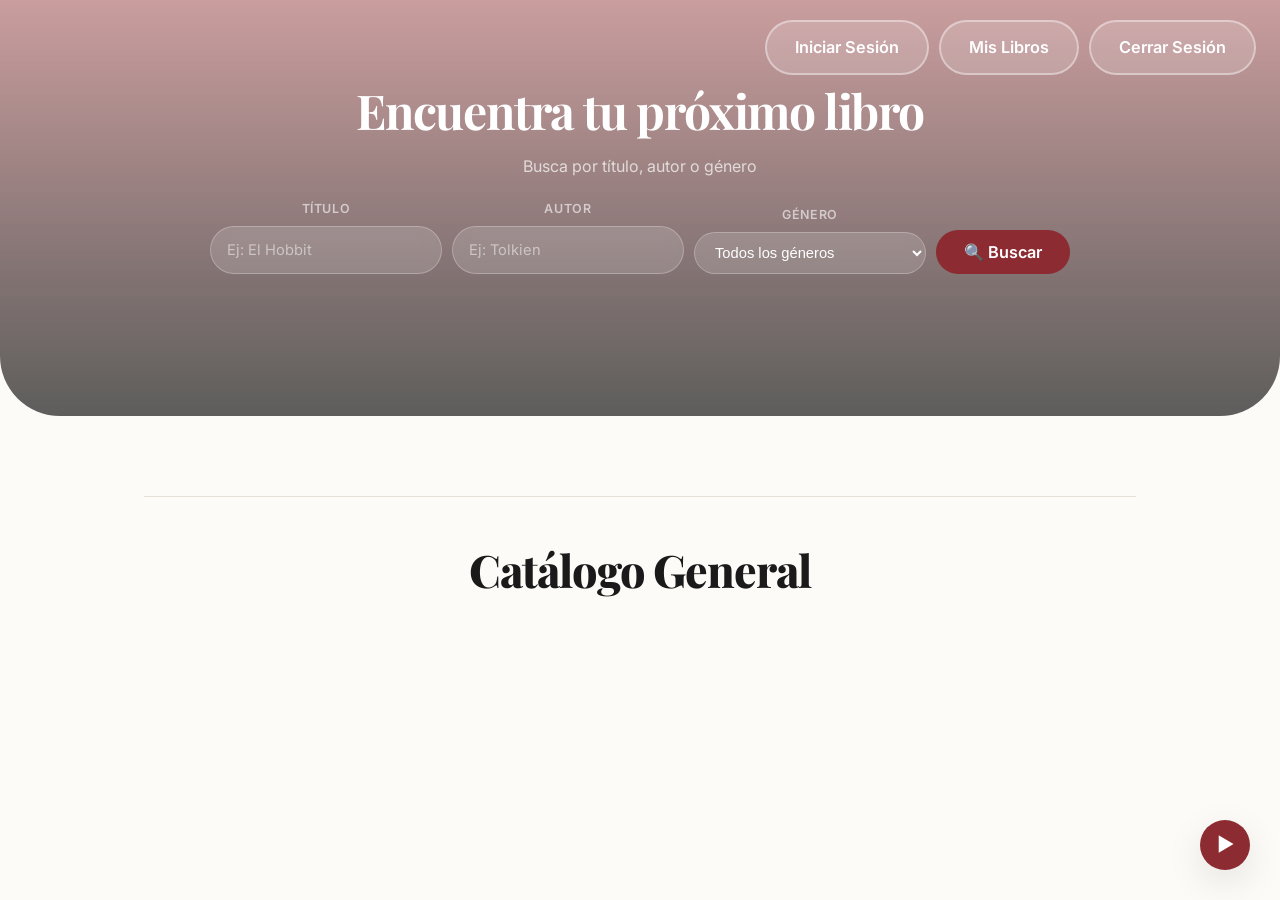
==== commit 9b23379f: "Actualización del proyecto: mejoras en API y estructura" ====
--- a/index.html
+++ b/index.html
@@ -1,6 +1,4 @@
 <!DOCTYPE html>
-<!-- index.html — Página principal del catálogo de libros (pública).
-     El JavaScript app.js carga los libros, filtros y reseñas. -->
 <html lang="es">
 <head>
   <meta charset="UTF-8" />
@@ -10,6 +8,40 @@
   <link href="https://fonts.googleapis.com/css2?family=Inter:wght@400;500;600;700&family=Playfair+Display:wght@600;700;800&display=swap" rel="stylesheet" />
   <link rel="stylesheet" href="global.css">
   <title>Inicio — Biblioteca Digital</title>
+  <style>
+    .filtros-wrap {
+      max-width: 860px;
+      margin: 20px auto 0;
+      display: grid;
+      grid-template-columns: 1fr 1fr 1fr auto;
+      gap: 10px;
+      align-items: end;
+    }
+    .filtro-grupo label {
+      display: block;
+      font-size: 0.78rem;
+      font-weight: 600;
+      text-transform: uppercase;
+      letter-spacing: 0.05em;
+      color: rgba(255,255,255,0.6);
+      margin-bottom: 6px;
+    }
+    .filtro-grupo input,
+    .filtro-grupo select {
+      width: 100%;
+      padding: 11px 16px;
+      border-radius: 9999px;
+      border: 1px solid rgba(255,255,255,0.25);
+      background: rgba(255,255,255,0.15);
+      color: white;
+      font-size: 0.92rem;
+      margin-bottom: 0;
+      backdrop-filter: blur(8px);
+    }
+    .filtro-grupo input::placeholder { color: rgba(255,255,255,0.5); }
+    .filtro-grupo select option { background: #1a1a1a; color: white; }
+    @media (max-width: 680px) { .filtros-wrap { grid-template-columns: 1fr; } }
+  </style>
 </head>
 
 <body>
@@ -29,21 +61,25 @@
   </script>
 
   <header class="hero">
-    <div class="hero-nav">
-      <a id="btn-login" href="login.html" class="btn btn--outline btn-nav-hero">
+    <!-- Botones de navegación -->
+    <div style="position:absolute; top:20px; right:24px; z-index:100; display:flex; gap:10px; align-items:center;">
+      <a id="btn-login" href="login.html" class="btn btn--outline-light"
+         style="background:rgba(255,255,255,0.15); border-color:rgba(255,255,255,0.4); color:white;">
         Iniciar Sesión
       </a>
-      <a id="btn-acceso-personal" href="mis-libros.html" class="btn btn--outline btn-nav-hero" hidden>
+      <a id="btn-acceso-personal" href="mis-libros.html" class="btn btn--outline-light"
+         style="background:rgba(255,255,255,0.15); border-color:rgba(255,255,255,0.4); color:white;" hidden>
         Mis Libros
       </a>
-      <a id="btn-logout-index" href="api/logout.php" class="btn btn--outline btn-nav-hero" hidden>
+      <a id="btn-logout-index" href="api/logout.php" class="btn btn--outline-light"
+         style="background:rgba(255,255,255,0.15); border-color:rgba(255,255,255,0.4); color:white;" hidden>
         Cerrar Sesión
       </a>
     </div>
 
     <div class="contenedor-padded seccion-index">
       <h1 class="titulo-hero">Encuentra tu próximo libro</h1>
-      <p class="hero-subtitulo">Busca por título, autor o género</p>
+      <p style="color:rgba(255,255,255,0.7); margin-bottom:8px;">Busca por título, autor o género</p>
 
       <form data-search="form">
         <div class="filtros-wrap">
@@ -61,41 +97,49 @@
               <option value="">Todos los géneros</option>
             </select>
           </div>
-          <button class="btn btn--primary btn-buscar-filtros" type="submit">🔍 Buscar</button>
+          <button class="btn btn--primary" type="submit" style="height:44px; white-space:nowrap;">🔍 Buscar</button>
         </div>
       </form>
     </div>
   </header>
 
   <main class="pagina">
-    <hr class="separador-catalogo">
+    <hr style="border:0; height:1px; background:#e5e0d8; margin:0 auto 48px; max-width:80%;">
 
-    <section class="contenedor-padded seccion-catalogo">
+    <section class="contenedor-padded" style="padding-top:0;">
       <div class="fila-center">
         <h2 class="titulo-seccion">Catálogo General</h2>
       </div>
 
-      <p id="banner-recomendaciones" hidden>
-        ✨ Hola, <strong id="banner-nombre"></strong> — hemos ordenado el catálogo según tus preferencias
-        (<span id="banner-prefs-texto"></span>).
-        <a href="mis-libros.html" class="banner-prefs__link">Cambiarlas</a>
-      </p>
+      <!-- Banner de recomendaciones — se muestra si el usuario tiene preferencias -->
+      <p id="banner-recomendaciones" hidden
+         style="max-width:1200px; margin:0 auto 24px; padding:12px 20px;
+                background:rgba(140,43,50,0.07); border:1px solid rgba(140,43,50,0.18);
+                border-radius:14px; font-size:0.92rem; color:#1a1a1a;"></p>
 
       <div class="grid-destacados" data-grid="destacados"></div>
     </section>
   </main>
 
+  <!-- ══ Modal de reseñas ══
+       Se abre al pulsar "Ver reseñas" en cualquier tarjeta.
+       Es visible para todos — no hace falta estar logueado. -->
   <div id="modal-resenas" class="modal" hidden>
     <div class="modal__overlay"></div>
     <div class="modal__content">
+
       <div class="modal__header">
         <h3 class="modal__title" id="modal-resenas-titulo"></h3>
-        <button id="cerrar-modal-resenas" class="boton boton-contorno btn-cerrar-modal">✕ Cerrar</button>
+        <button id="cerrar-modal-resenas" class="boton boton-contorno"
+                style="padding:6px 16px; font-size:0.9rem;">✕ Cerrar</button>
       </div>
-      <div id="modal-resenas-lista" class="modal-resenas-lista"></div>
+
+      <!-- Lista de reseñas — app.js la rellena dinámicamente -->
+      <div id="modal-resenas-lista" style="max-height:60vh; overflow-y:auto;"></div>
+
     </div>
   </div>
 
   <script src="js/app.js" type="module"></script>
 </body>
-</html>
+</html>
--- a/global.css
+++ b/global.css
@@ -1,12 +1,5 @@
-/* =============================================================================
-   global.css — Estilos de toda la aplicación Biblioteca Digital
-   
-   Incluye: colores, tipografía, login, catálogo, tarjetas flip, panel admin,
-   préstamos, modales, reseñas y mensajes de error/éxito.
-   ============================================================================= */
-
 /* =========================================================
-   1) Variables de color y diseño
+   1) Variables
    ========================================================= */
 :root {
   --color-borgona: #8C2B32;
@@ -289,6 +282,19 @@
   background: rgba(140, 43, 50, 0.08);
 }
 
+/* Variante para botones sobre fondos oscuros (cabecera del hero) */
+.btn--outline-light {
+  background: rgba(255, 255, 255, 0.15);
+  border: 2px solid rgba(255, 255, 255, 0.7);
+  color: white;
+  backdrop-filter: blur(4px);
+}
+
+.btn--outline-light:hover {
+  background: rgba(255, 255, 255, 0.28);
+  border-color: white;
+}
+
 .btn--ghost {
   background: transparent;
   color: var(--color-borgona);
@@ -1149,12 +1155,14 @@
 .modal__content {
   position: relative;
   width: min(560px, calc(100% - 32px));
-  margin: 80px auto;
+  margin: 40px auto;
   border-radius: var(--radio-muy-grande);
   background: rgba(255, 255, 255, 0.92);
   box-shadow: 0 22px 70px rgba(0, 0, 0, 0.20);
   border: 1px solid rgba(0, 0, 0, 0.06);
   padding: 26px 26px 22px;
+  max-height: calc(100vh - 80px);
+  overflow-y: auto;
 }
 
 .modal__header {
@@ -1767,207 +1775,58 @@
   font-style: italic;
 }
 
-/* =============================================================================
-   Estados visuales con data-estado (el JS no define colores, solo el atributo)
-   ============================================================================= */
-
-.auth-mensaje[data-estado="ok"]    { color: green; }
-.auth-mensaje[data-estado="error"] { color: red; }
-.auth-mensaje[data-estado="info"]  { color: blue; }
-
-.campo-error[data-estado="error"] {
-  color: var(--color-borgona);
-  display: block;
-  margin-top: -14px;
-  margin-bottom: 10px;
-}
-
-.mensaje-formulario[data-estado="ok"]    { color: green; text-align: center; margin-top: 10px; }
-.mensaje-formulario[data-estado="error"] { color: red; text-align: center; margin-top: 10px; }
-.mensaje-formulario[data-estado="warn"]  { color: orange; text-align: center; margin-top: 10px; }
-
-.mensaje-usuario[data-estado="ok"]       { color: green; text-align: center; margin-top: 10px; min-height: 1.2em; }
-.mensaje-usuario[data-estado="error"]    { color: red; text-align: center; margin-top: 10px; min-height: 1.2em; }
-.mensaje-usuario[data-estado="cargando"] { color: blue; text-align: center; margin-top: 10px; min-height: 1.2em; }
-
-.msg-preferencias {
-  font-size: 0.85rem;
-  margin: 4px 0 8px;
-}
-
-.msg-preferencias[data-estado="ok"]   { color: green; }
-.msg-preferencias[data-estado="info"] { color: var(--color-borgona); }
-
-.msg-resena[data-estado="ok"]    { color: green; }
-.msg-resena[data-estado="error"] { color: red; }
-.msg-resena[data-estado="warn"]  { color: orange; }
-
-.btn-estrella[data-activa="si"] { opacity: 1; }
-
-.paginacion .btn-pagina {
-  background: transparent;
-  color: var(--color-borgona);
-  border: 2px solid var(--color-borgona);
-}
-
-.paginacion .btn-pagina[data-activa="si"] {
-  background: var(--color-borgona);
-  color: white;
-}
-
-/* =============================================================================
-   Clases de las páginas HTML (sin estilos inline)
-   ============================================================================= */
-
-.hero-nav {
+/* login.js / registro.js — mensajes de estado del formulario de auth */
+.auth-mensaje--ok    { color: green; }
+.auth-mensaje--error { color: red; }
+.auth-mensaje--info  { color: blue; }
+
+/* ── Textarea de sinopsis en el modal de nuevo libro ─────── */
+.sinopsis-wrap {
+  position: relative;
+  margin-bottom: 18px;
+}
+
+.sinopsis-textarea {
+  width: 100%;
+  padding: 14px 18px;
+  border: 1px solid var(--color-borde);
+  border-radius: 16px;
+  font-size: 0.95rem;
+  font-family: inherit;
+  color: var(--color-gris);
+  background: white;
+  resize: vertical;
+  min-height: 120px;
+  line-height: 1.6;
+  transition: border-color 0.2s, box-shadow 0.2s;
+  box-sizing: border-box;
+}
+
+.sinopsis-textarea:focus {
+  outline: none;
+  border-color: var(--color-borgona);
+  box-shadow: 0 0 0 3px rgba(123, 29, 29, 0.12);
+}
+
+.sinopsis-textarea::placeholder {
+  color: #bbb;
+  font-style: italic;
+}
+
+/* Contador de caracteres abajo a la derecha */
+.sinopsis-contador {
   position: absolute;
-  top: 20px;
-  right: 24px;
-  z-index: 100;
-  display: flex;
-  gap: 10px;
-  align-items: center;
-}
-
-.btn-nav-hero {
-  background: rgba(255, 255, 255, 0.15);
-  border-color: rgba(255, 255, 255, 0.4);
-  color: white;
-}
-
-.hero-subtitulo {
-  color: rgba(255, 255, 255, 0.7);
-  margin-bottom: 8px;
-}
-
-.btn-buscar-filtros {
-  height: 44px;
-  white-space: nowrap;
-}
-
-.separador-catalogo {
-  border: 0;
-  height: 1px;
-  background: #e5e0d8;
-  margin: 0 auto 48px;
-  max-width: 80%;
-}
-
-.seccion-catalogo {
-  padding-top: 0;
-}
-
-.btn-cerrar-modal {
-  padding: 6px 16px;
-  font-size: 0.9rem;
-}
-
-.modal-resenas-lista {
-  max-height: 60vh;
-  overflow-y: auto;
-}
-
-.panel-preferencias__titulo {
-  font-size: 1.4rem;
-  margin-bottom: 6px;
-}
-
-.panel-preferencias__intro {
-  color: var(--color-gris-claro);
-  font-size: 0.9rem;
-  margin-bottom: 18px;
-}
-
-.panel-preferencias__campos {
-  display: flex;
-  gap: 14px;
-  flex-wrap: wrap;
-  margin-bottom: 14px;
-}
-
-.panel-preferencias__campo {
-  flex: 1;
-  min-width: 180px;
-}
-
-.separador-seccion {
-  margin: 48px 0;
-  border: 0;
-  border-top: 1px solid var(--color-borde);
-}
-
-.nav-lateral-flex {
-  height: 100%;
-  display: flex;
-  flex-direction: column;
-}
-
-.lista-nav-flex {
-  flex-grow: 1;
-}
-
-.nav-item-inferior {
-  margin-top: auto;
-  padding-bottom: 20px;
-}
-
-.btn-volver-inicio {
-  width: 100%;
-  color: var(--color-borgona);
-  border-color: var(--color-borgona);
-}
-
-.stat-card__numero {
-  font-size: 2rem;
-  font-weight: bold;
-}
-
-.stat-card__numero--total {
-  color: var(--color-borgona);
-}
-
-.stat-card__numero--prestados {
-  color: var(--color-oliva);
-}
-
-.stat-card__numero--disponibles {
-  color: #666;
-}
-
-.preview-imagen__img {
-  max-width: 100px;
-  border-radius: 10px;
-}
-
-.textarea-redimensionable {
-  resize: vertical;
-}
-
-.etiqueta-opcional {
-  color: gray;
-  font-size: 0.8rem;
-}
-
-.btn-google-books-ancho {
-  width: 100%;
-  margin-bottom: 10px;
-}
-
-.pass-hint {
+  bottom: 10px;
+  right: 14px;
+  font-size: 0.75rem;
+  color: #bbb;
+  pointer-events: none;
+}
+
+/* Etiqueta "(opcional)" al lado del label */
+.label-opcional {
   font-size: 0.8rem;
   color: var(--color-gris-claro);
-}
-
-.select-usuario-rol {
-  padding: 10px 18px;
-  border: 1px solid var(--color-borde);
-  border-radius: 9999px;
-  width: 100%;
-  margin-bottom: 18px;
-  background: white;
-}
-
-.texto-muted--espaciado {
-  margin-top: 16px;
-  font-size: 1.05rem;
-}
+  font-weight: 400;
+  margin-left: 6px;
+}
